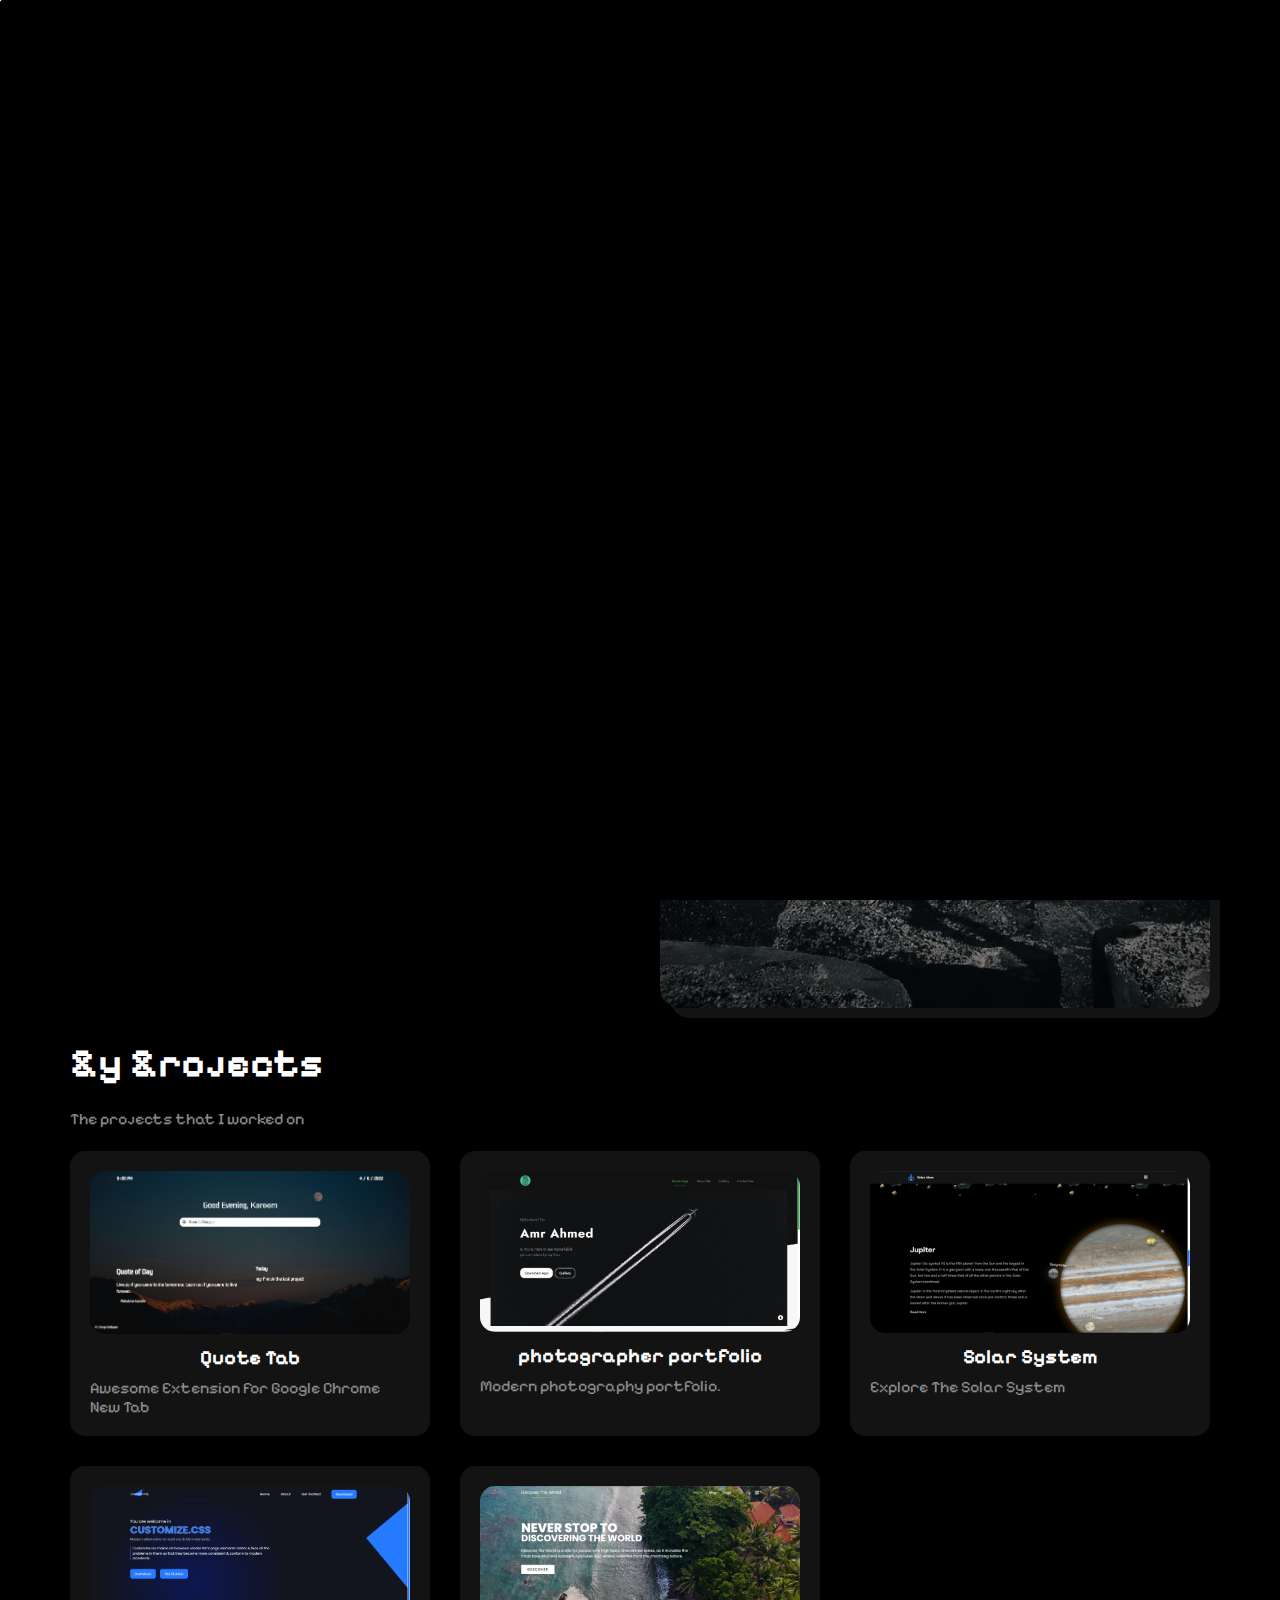
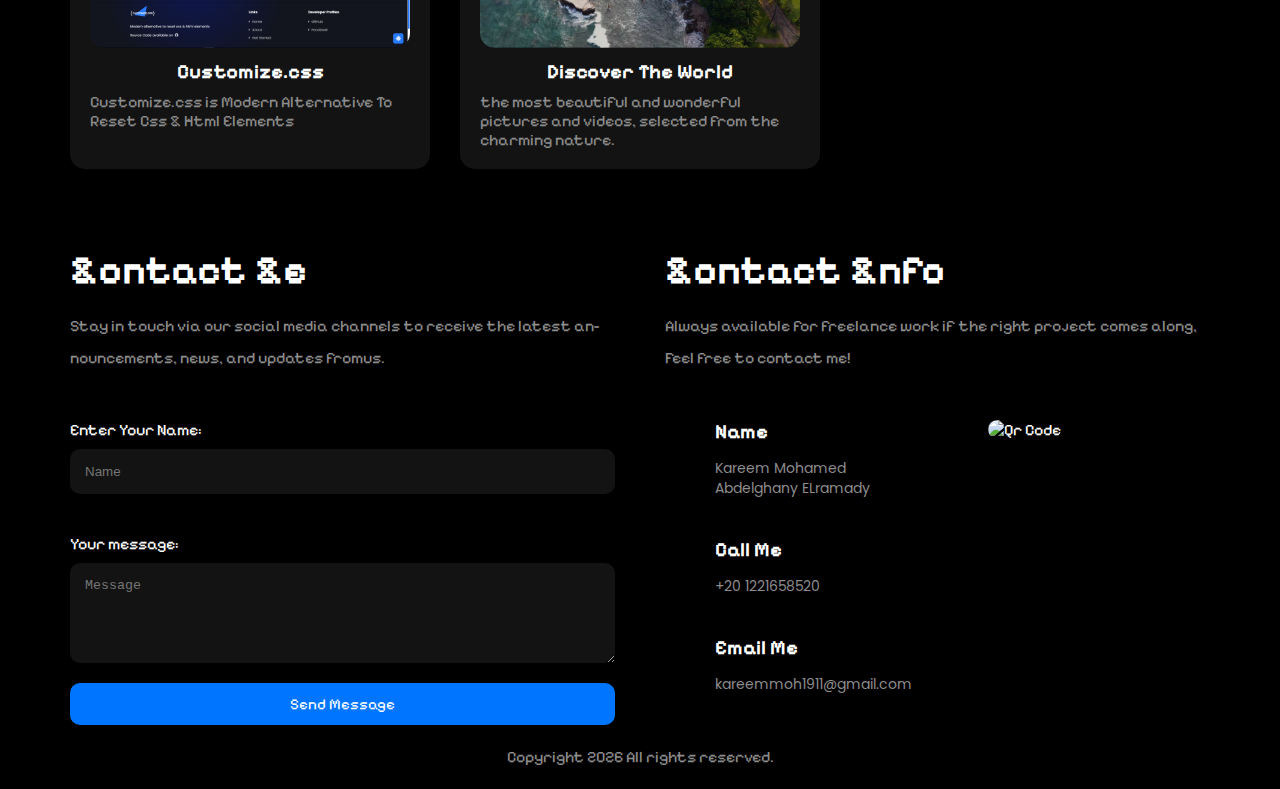
==== pages/about.html @ 270539a0 "v1" ====
<!DOCTYPE html>
  <html lang="en">
  <head>
    <meta charset="UTF-8">
    <meta name="viewport" content="width=device-width, initial-scale=1.0">
    <meta name="author" content="Eng. Kareem Elramady">
    <title>ZeroOne</title>
    <link rel="shortcut icon" href="../img/logo.png" type="image/x-icon">
    <link rel="stylesheet" href="../css/customize.css">
    <link rel="stylesheet" href="../css/main.css">
    <link rel="stylesheet" href="../css/about.css">
  </head>
  <body>
    <nav>
      <div class="container">
        <div class="left-side"><a href="../index.html"><img src="../img/logo.png" alt="ZeroOne"></a></div>
        <div class="right-side">
          <i class="fa-solid fa-bars menu-icon"></i>
          <ul class="menu">
            <li><a href="../index.html">Home Page</a></li>
            <li><a href="about.html" class="active">About me</a></li>
            <li><a href="courses.html">Courses</a></li>
            <li><a href="blog.html">Blog</a></li>
          </ul>
        </div>
      </div>
    </nav>

    <div class="about">
      <div class="cover">
        <div class="container container-inner">
          <h1><span class="letter-span">A</span>bout <span class="letter-span">M</span>e</h1>
          <p>Who i am</p>
        </div>
      </div>
      
      <div class="container container-out">
        <div class="about-me">
          <div class="left">
            <h1>Eng. Kareem Elramady</h1>
            <h3>& I'm <span class="typed-text"></span><span class="cursor"></span></h3>
            <p>I am a student at the Faculty of Computers and Data Science, Alexandria University. a passionate and dedicated programmer with a focus on Web Development. I enjoy tackling challenging problems, building innovative solutions, and contributing to open-source projects and I'm always eager to learn new technologies and methodologies.</p>
            <p>Feel free to explore my website to see the projects I've been working on. I'm always open to collaboration, feedback, and new opportunities. Let's connect and build something great together!</p>
          </div>
          <div class="right">
            <img src="../img/me.jpg">
          </div>
        </div>

        <div class="projects">
          <h1><span class="letter-span">M</span>y <span class="letter-span">P</span>rojects</h1>
          <p>The projects that I worked on</p>
          <div class="box-container">

            <a href="https://github.com/kareem-m/Quote-Tab" class="box" target="_blank">
              <img src="../img/quoteTab.jpg">
              <p>Quote Tab</p>
              <p>Awesome Extension for Google Chrome New Tab</p>
            </a>
            <a href="thepgamr.netlify.app/" class="box" target="_blank">
              <img src="../img/photographerPortfolio.png">
              <p>photographer portfolio</p>
              <p>Modern photography portfolio.</p>
            </a>
            <a href="kareem-m.github.io/solar-atom/" class="box" target="_blank">
              <img src="../img/solarAtom.png">
              <p>Solar System</p>
              <p>Explore The Solar System</p>
            </a>
            <a href="customizecss.netlify.app/" class="box" target="_blank">
              <img src="../img/customize.png">
              <p>Customize.css</p>
              <p>Customize.css is Modern Alternative To Reset Css & Html Elements</p>
            </a>
            <a href="https://kareem-m.github.io/Discover-The-World/" class="box" target="_blank">
              <img src="../img/discoverTheWorld.png">
              <p>Discover The World</p>
              <p>the most beautiful and wonderful pictures and videos, selected from the charming nature.</p>
            </a>
            
          </div>
        </div>

        <div class="contact">
          <div class="contact1">
            <h1><span class="letter-span">C</span>ontact <span class="letter-span">M</span>e</h1>
            <p>Stay in touch via our social media channels to receive the latest an- nouncements, news, and updates fromus.</p>
            <form>
              <label for="inputName">Enter Your Name: </label>
              <input type="text" id="inputName" placeholder="Name" required>
  
              <label for="message">Your message: </label>
              <textarea id="message" placeholder="Message" required></textarea>
  
              <input type="submit" id="submit" value="Send Message">
            </form>
          </div>
          <div class="contact2">
            <h1><span class="letter-span">C</span>ontact <span class="letter-span">I</span>nfo</h1>
            <p>Always available for freelance work if the right project comes along, Feel free to contact me!</p>
            <div class="box-content">
              <div class="box-container">
                <div class="box">
                  <i class="fas fa-signature"></i>
                  <h4>Name</h4>
                  <p>Kareem Mohamed Abdelghany ELramady</p>
                </div>
                <div class="box">
                  <i class="fas fa-phone-alt"></i>
                  <h4>Call Me</h4>
                  <p><a href="tel:+20 1221658520">+20 1221658520</a></p>
                </div>
                <div class="box">
                  <i class="fas fa-envelope"></i>
                  <h4>Email Me</h4>
                  <p><a href="mailto:kareemmoh1911@gmail.com">kareemmoh1911@gmail.com</a></p>
                </div>
              </div>
    
              <div class="qrbox">
                <img src="https://thepgamr.netlify.app/images/qr-code.png" alt="Qr Code">
                <div class="social">
                  <a href="https://www.facebook.com/kareem1911" target="_blank"><i class="fa-brands fa-youtube"></i></a>
                  <a href="https://github.com/kareem-m" target="_blank"><i class="fa-brands fa-github"></i></a>
                  <a href="https://www.facebook.com/kareem1911" target="_blank"><i class="fa-brands fa-facebook"></i></a>
                </div>
              </div>
            </div>
  
          </div>
        </div>
      </div>
    </div>

    <footer>
      <div class="container">
        <p>Copyright <i class="far fa-copyright"></i> <span></span>  All rights reserved.</p>
      </div>
    </footer>

    <div class="load">
      <div>G</div>
      <div>N</div>
      <div>I</div>
      <div>D</div>
      <div>A</div>
      <div>O</div>
      <div>L</div>
    </div>

    <script src="https://kit.fontawesome.com/881595d65e.js" crossorigin="anonymous"></script>
    <script src="../js/main.js"></script>
    <script src="../js/about.js"></script>
    </body>
</html>
---- css/customize.css ----
/* The main styles */
* {
  box-sizing: border-box;
  max-width: 100%;
}
/* html {
  scroll-behavior: smooth;
  scrollbar-color: #273789 #0e1217;
  scrollbar-width: thin;
} */
body {
  margin: 0;
  padding: 0;
  font-family: "Poppins", sans-serif;
}
::selection {
  background-color: var(--main-background-color);
  color: var(--main-color);
}

/* For change scroll bar */
/* ::-webkit-scrollbar {
  width: 10px;
  height: 5px;
}
::-webkit-scrollbar-track {
  background: #0e1217;
}
::-webkit-scrollbar-thumb {
  background: #273789;
}
::-webkit-scrollbar-thumb:hover {
  border: 1px solid #fff;
} */

/* global values */
h1 { font-size: 2.2em; }
p {
  line-height: 2;
  color: #8c8c8c;
}
@media (max-width: 500px) {
  h1 { font-size: 1.7em; }
  p { font-size: 14px; }
}
@media (max-width: 350px) {
  h1 { font-size: 1.5em; }
  p { font-size: 12px;}
}

ul, ol {
  margin: 0;
  padding: 0;
}
li { list-style: none; }
a {
  text-decoration: none;
  user-select: none;
}
nav, footer { user-select: none; }
img {
  pointer-events: none;
  user-select: none;
}

input {
  border: none;
  outline: none;
  caret-color: var(--main-color, #07f);
}
[type="submit"] {
  cursor: pointer;
  text-transform: capitalize;
}
textarea {
  resize: vertical; /* both */
}

/* Container */
.container {
  padding-left: 15px;
  padding-right: 15px;
  margin-left: auto;
  margin-right: auto;
}
/* Small screens */
@media (min-width: 768px) {
  .container {
    width: 750px;
  }
}
/* Medium screens */
@media (min-width: 992px) {
  .container {
    width: 970px;
  }
}
/* Large screens */
@media (min-width: 1200px) {
  .container {
    width: 1170px;
  }
}
---- css/main.css ----
@import url('https://fonts.googleapis.com/css2?family=Pixelify+Sans:wght@400..700&family=Poppins:ital,wght@0,100;0,200;0,300;0,400;0,500;0,600;0,700;0,800;0,900;1,100;1,200;1,300;1,400;1,500;1,600;1,700;1,800;1,900&display=swap');
:root {
  /* --main-background-color: #0e1217; */
  --main-background-color: #000;
  --main-color: #273789;
  --main-color: #0075ff;
}
* {
  scrollbar-width: none;
  -ms-overflow-style: none;
}
*::-webkit-scrollbar {
  display: none;
}
body {
  background-color: var(--main-background-color);
  color: #fff;
  font-family: "Pixelify Sans", serif;
  /* cursor: url('../img/cursor.png'), auto; */
  cursor: none;
}
a, button, [role="button"], input[type="button"], input[type="submit"] {
  cursor: none; 
}

.scroll {
  position: fixed;
  top: 0;
  left: 0;
  height: 5px;
  width: 0;
  border-radius: 0 10px 10px 0;
  background-color: var(--main-color);
  z-index: 999999999;
}

.circle {
  height: 15px;
  width: 15px;
  border-radius: 50%;
  background-color: white;
  position: fixed; 
  top: 0;
  left: 0;
  pointer-events: none;
  z-index: 999999999999999999;
  transition: height 0.5s, width 0.5s, background-color 0.5s;
}


nav {
  position: fixed;
  z-index: 999999;
  top: 0;
  left: 0;
  width: 100vw;
  height: 100px;
  padding: 20px 0;
  transition: all 0.5s;
  &.sticky {
    background-color: #000000d6;
    height: 70px;
    box-shadow: 2px 2px 15px 2px #0000004d;
  }
  .container {
    display: flex;
    justify-content: space-between;
    align-items: center;
    height: 100%;
    .left-side {
      a {
        display: block;
        img {
          width: 80px;
          transition: all 0.5s;
        }
      }
    }
    .right-side {
      i {
        display: none;
        font-size: 20px;
      }
      ul {
        display: flex;
        gap: 30px;
        transition: all 0.5s;
        li {
          a {
            font-size: 20px;
            color: #fff;
            transition: all 0.5s;
            position: relative;
            display: flex;
            justify-content: center;
          }
          a::before {
            content: '';
            position: absolute;
            width: 0;
            height: 2px;
            bottom: -10px;
            background-color: var(--main-color);
            transition: all 0.5s;
          }
          a:hover {
            color: var(--main-color);
          }
          a:hover::before, a.active::before {
            width: 50%;
          }
        }
        a.active {
          color: var(--main-color);
        }
      }
      ul.phone {
        right: 0;
        transition: all 0.5s;
      }
    }
  }
}

@media (max-width: 550px) {
  nav {
    &.sticky {
      .container {
        .right-side {
          ul {
            top: 70px;
          }
        }
      }
    }
    .container {
      .left-side {
        a {
          img {
            width: 60px;
          }
        }
      }
      .right-side {
        i {
          display: block;
        }
        ul {
          display: flex;
          flex-direction: column;
          justify-content: center;
          gap: 100px;
          position: absolute;
          background-color: #000000d6;
          width: 150px;
          height: 100vh;
          right: -150px;
          top: 100px;
          z-index: 9999;
        }
      }
    }
  }
}

.about .cover,
.courses .cover,
.blog .cover {
  padding: 100px 0;
  background-image: url("../img/pagesBanner.jpg");
  background-position: center;
  background-size: cover;
  background-repeat: no-repeat;
  background-attachment: fixed;
  margin-bottom: 50px;
  .container-inner {
    h1 {
      font-size: 40px;
      margin: 60px 0 40px;
      position: relative;
      &::before {
        content: '';
        position: absolute;
        bottom: -20px;
        left: 0;
        width: 400px;
        max-width: 100%;
        height: 1px;
        background-color: #8c8c8c;
      }
    }
    p {
      font-size: 20px;
    }
  }
}

footer {
  .container {
    display: flex;
    justify-content: center;
  }
}



.load {
  background-color: var(--main-background-color);
  position:fixed;
  transition: all 0.5s;
  width: 100vw;
  height: 100vh;
  top: 0;
  left: 0;
  display: flex;
  justify-content: center;
  align-items: center;
  z-index: 9999999999999;
  &.disappear {
    opacity: 0;
    visibility: hidden;
  }
  div {
    position:absolute;
    width:20px;
    height:36px;
    opacity:0;
    animation:move 2s linear infinite;
    transform:rotate(180deg);
    color:var(--main-color);
    font-size: 30px;
    &:nth-child(2) {
      animation-delay:0.2s;
    }
    &:nth-child(3) {
      animation-delay:0.4s;
    }
    &:nth-child(4) {
      animation-delay:0.6s;
    }
    &:nth-child(5) {
      animation-delay:0.8s;
    }
    &:nth-child(6) {
      animation-delay:1s;
    }
    &:nth-child(7) {
      animation-delay:1.2s;
    }
  }
}

@keyframes move {
  0% {
    left:0;
    opacity:0;
  }
	35% {
		left: 41%; 
		transform:rotate(0deg);
		opacity:1;
	}
	65% {
		left:59%; 
		transform:rotate(0deg); 
		opacity:1;
	}
	100% {
		left:100%; 
		transform:rotate(-180deg);
		opacity:0;
	}
}
---- css/about.css ----
.about {
  overflow: hidden;
  .container-out {
    .about-me {
      display: grid;
      grid-template-columns: repeat(auto-fill, minmax(400px, 1fr));
      gap: 40px;
      @media (max-width: 520px) {
        gap: 0;
      }
      .left {
        @media (max-width: 770px) {
          max-width: calc(100vw - 30px);
        }
        h1 {
          font-size: 40px;
          font-family: "Poppins", sans-serif;
          margin: 0 0 5px;
          @media (max-width: 1200px) {
            font-size: 30px;
          }
        }
        h3 {
          font-family: "Poppins", sans-serif;
          font-weight: 400;
          margin-top: 0;
          @media (max-width: 1200px) {
            font-size: 16px;
          }
          .cursor {
            display: inline-block;
            margin-left: 1px;
            width: 2px;
            height: 15px;
            animation: blink 1s infinite;
            &.typing {
              animation: none;
            }
          }
        }
        p {
          line-height: 40px;
          @media (max-width: 1200px) {
            line-height: 30px;
          }
        }
      }
      .right {
        position: relative;
        @media (max-width: 770px) {
          max-width: calc(100vw - 30px);
        }
        &:hover img {
          transform: translateY(-10px);
          box-shadow: 10px 20px #131313;
        }
        &::before {
          content: "";
          width: 200px;
          height: 200px;
          position: absolute;
          background: url("../img/dots.png");
          top: -35px;
          right: -50px;
          z-index: -1;
        }
        img {
          border-radius: 20px;
          box-shadow: 10px 10px #131313;
          transition: all 0.5s;
        }
      }
    }
    .projects {
      h1 {
        font-size: 40px;
        margin-bottom: 5px;
      }
      .box-container {
        display: grid;
        grid-template-columns: repeat(auto-fill, minmax(300px, 1fr));
        gap: 30px;
        a.box {
          background-color: #131313;
          border-radius: 15px;
          padding: 20px;
          transition: all 0.5s;
          &:hover {
            background-color: #0077ff50;
            &:hover img {
              transform: translateY(-5px);
            }
          }
          img {
            border-radius: 15px;
            transition: all 0.5s;
          }
          p {
            margin: 0;
          }
          p:nth-child(2) {
            font-size: 20px;
            font-weight: bold;
            text-align: center;
            color: #fff;
          }
          p:nth-child(3) {
            line-height: normal;
          }
        }
      }
    }
    .contact {
      display: grid;
      grid-template-columns: repeat(auto-fill, minmax(400px, 1fr));
      gap: 50px;
      padding-top: 50px;
      .contact1 {
        @media (max-width: 770px) {
          max-width: calc(100vw - 30px);
        }
        h1 {
          font-size: 40px;
          margin-bottom: 5px;
        }
        form {
          display: flex;
          flex-direction: column;
          padding-top: 30px;
          input#inputName,
          textarea {
            outline: none;
            border: none;
            border-radius: 10px;
            color: #fff;
            caret-color: var(--main-color);
            padding: 15px;
            margin: 10px 0 40px;
            background-color: #131313;
            &:focus {
              border-color: var(--main-color);
            }
          }
          textarea {
            min-height: 100px;
          }
          input#submit {
            padding: 10px;
            border-radius: 10px;
            transition: all 0.5s;
            margin-top: -20px;
            font-size: 15px;
            font-family: "Pixelify Sans", serif;
            background-color: var(--main-color);
            color: #fff;
            border: 2px solid var(--main-color);
            &:hover {
              border: 2px solid var(--main-color);
              background-color: #000;
              color: var(--main-color);
            }
          }
        }
      }
      .contact2 {
        @media (max-width: 770px) {
          max-width: calc(100vw - 30px);
        }
        h1 {
          font-size: 40px;
          margin-bottom: 5px;
        }
        .box-content {
          padding-top: 30px;
          display: grid;
          grid-template-columns: repeat(auto-fill, minmax(200px, 1fr));
          gap: 100px;
          .box-container {
            display: flex;
            flex-direction: column;
            gap: 20px;
            margin-left: 50px;
            .box {
              position: relative;
              i, h4 {
                display: inline-block;
                margin: 0;
              }
              i {
                position: absolute;
                top: 0;
                left: -50px;
                color: var(--main-color);
                font-size: 25px;
              }
              h4 {
                font-size: 20px;
              }
              p {
                line-height: 20px;
                margin-bottom: 20px;
                font-family: "Poppins", sans-serif;
                font-size: 14px;
                a {
                  color: #8c8c8c;
                }
              }
            }
          }
          .qrbox {
            img {
              width: 150px;
              border-radius: 30px;
            }
            .social {
              margin: 20px 0 0 5px;
              display: flex;
              gap: 20px;
              a {
                color: var(--main-color);
                i {
                  font-size: 25px;
                }
              }
            }
          }
        }
      }
    }
  }
}
@keyframes blink {
  0% {
  }
  49% {
  }
  50% {
  }
  99% {
  }
  100% {
  }
}
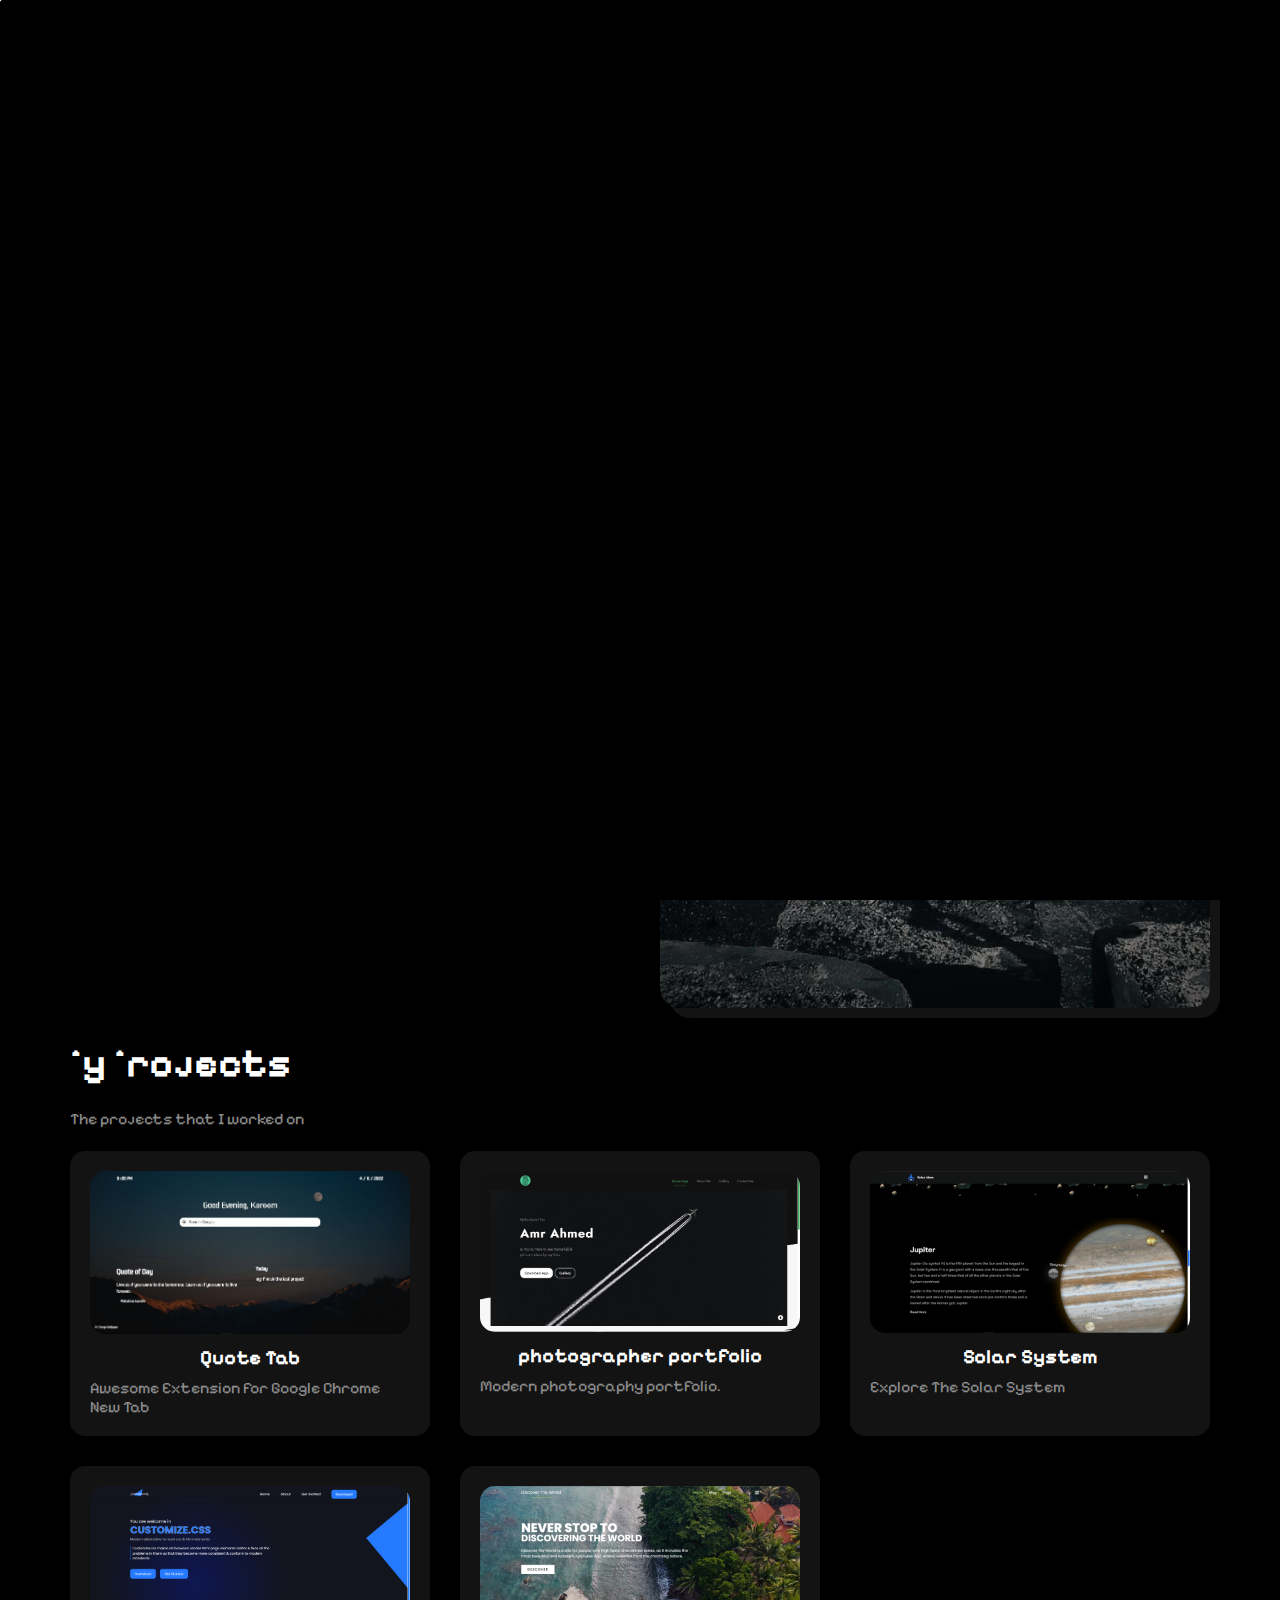
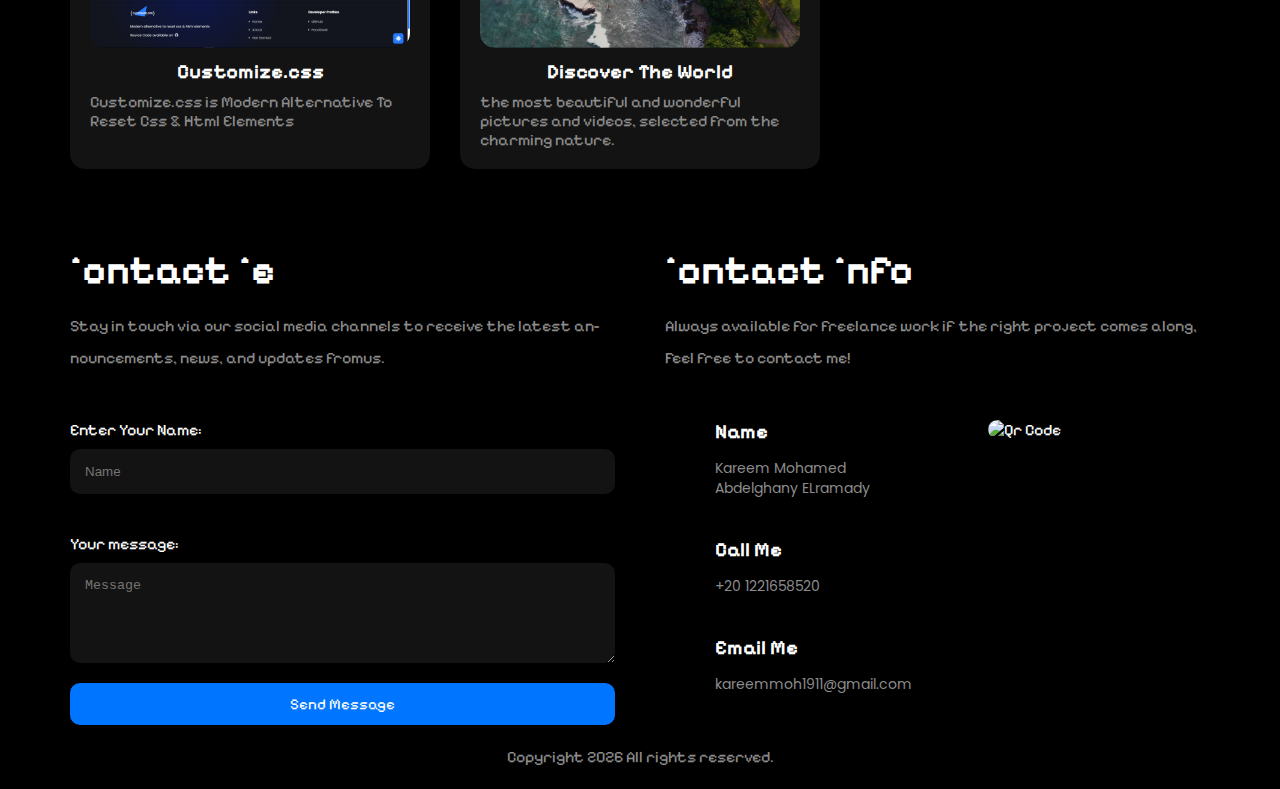
==== commit 75c804a8: "v1.1" ====
--- a/pages/about.html
+++ b/pages/about.html
@@ -57,17 +57,17 @@
               <p>Quote Tab</p>
               <p>Awesome Extension for Google Chrome New Tab</p>
             </a>
-            <a href="thepgamr.netlify.app/" class="box" target="_blank">
+            <a href="https://thepgamr.netlify.app/" class="box" target="_blank">
               <img src="../img/photographerPortfolio.png">
               <p>photographer portfolio</p>
               <p>Modern photography portfolio.</p>
             </a>
-            <a href="kareem-m.github.io/solar-atom/" class="box" target="_blank">
+            <a href="https://kareem-m.github.io/solar-atom/" class="box" target="_blank">
               <img src="../img/solarAtom.png">
               <p>Solar System</p>
               <p>Explore The Solar System</p>
             </a>
-            <a href="customizecss.netlify.app/" class="box" target="_blank">
+            <a href="https://customizecss.netlify.app/" class="box" target="_blank">
               <img src="../img/customize.png">
               <p>Customize.css</p>
               <p>Customize.css is Modern Alternative To Reset Css & Html Elements</p>
